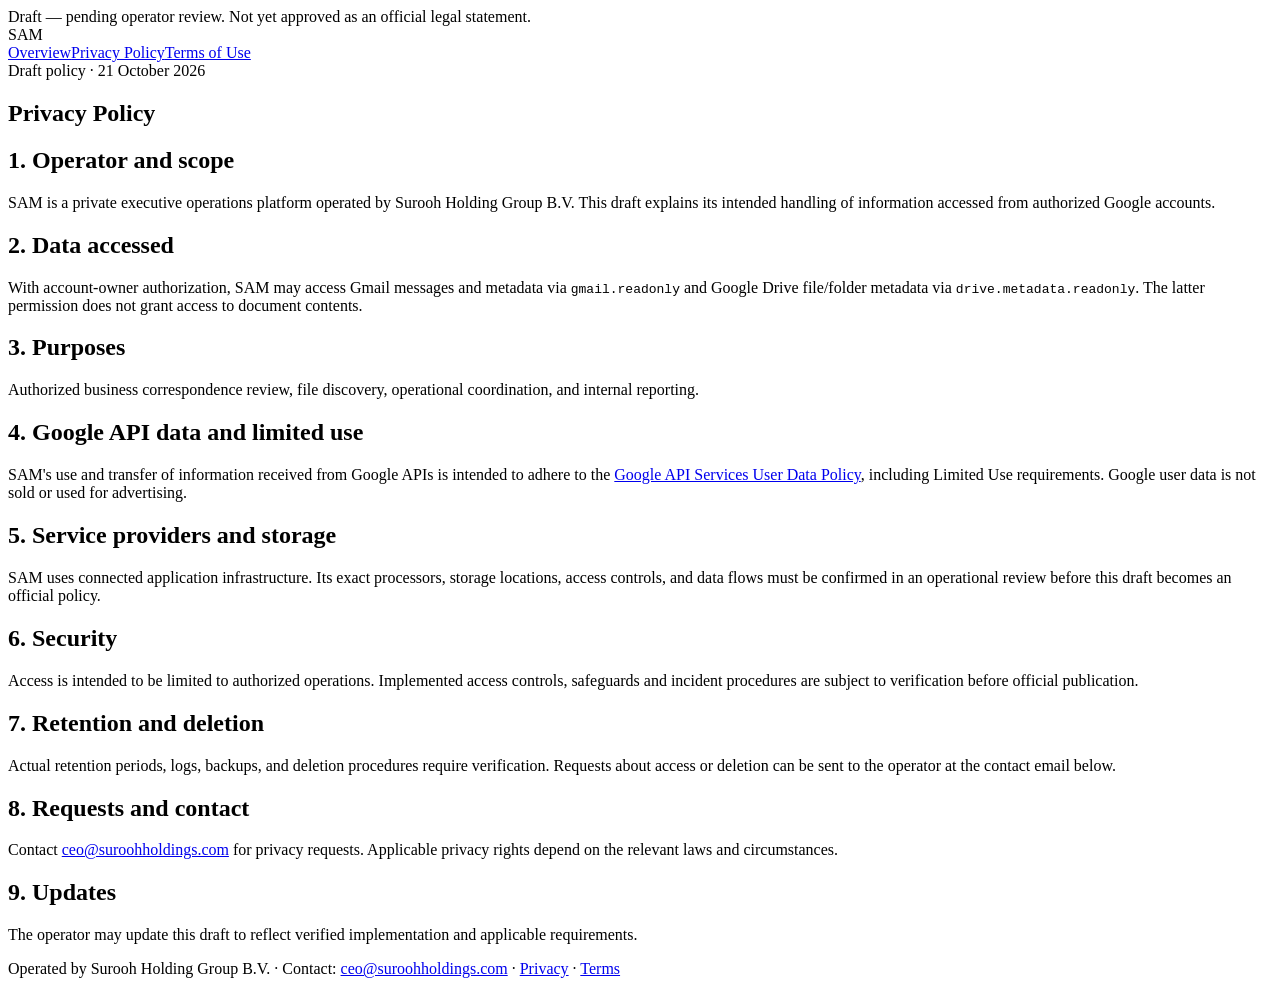
==== public/privacy/index.html @ 76f7ca2b "Add draft SAM public information pages" ====
<!doctype html><html lang="en"><head><meta charset="utf-8"><meta name="viewport" content="width=device-width,initial-scale=1"><title>Privacy Policy | SAM</title><meta name="description" content="Information about SAM, a private executive operations platform operated by Surooh Holding Group B.V."><link rel="stylesheet" href="/style.css"></head><body><div class="draft">Draft — pending operator review. Not yet approved as an official legal statement.</div><header><div class="brand">SAM</div><nav><a href="/">Overview</a><a href="/privacy/">Privacy Policy</a><a href="/terms/">Terms of Use</a></nav></header><main class="wrap"><article class="panel"><div class="eyebrow">Draft policy · 21 October 2026</div><h1>Privacy Policy</h1><h2>1. Operator and scope</h2><p>SAM is a private executive operations platform operated by Surooh Holding Group B.V. This draft explains its intended handling of information accessed from authorized Google accounts.</p><h2>2. Data accessed</h2><p>With account-owner authorization, SAM may access Gmail messages and metadata via <code>gmail.readonly</code> and Google Drive file/folder metadata via <code>drive.metadata.readonly</code>. The latter permission does not grant access to document contents.</p><h2>3. Purposes</h2><p>Authorized business correspondence review, file discovery, operational coordination, and internal reporting.</p><h2>4. Google API data and limited use</h2><p>SAM's use and transfer of information received from Google APIs is intended to adhere to the <a href="https://developers.google.com/terms/api-services-user-data-policy">Google API Services User Data Policy</a>, including Limited Use requirements. Google user data is not sold or used for advertising.</p><h2>5. Service providers and storage</h2><p>SAM uses connected application infrastructure. Its exact processors, storage locations, access controls, and data flows must be confirmed in an operational review before this draft becomes an official policy.</p><h2>6. Security</h2><p>Access is intended to be limited to authorized operations. Implemented access controls, safeguards and incident procedures are subject to verification before official publication.</p><h2>7. Retention and deletion</h2><p>Actual retention periods, logs, backups, and deletion procedures require verification. Requests about access or deletion can be sent to the operator at the contact email below.</p><h2>8. Requests and contact</h2><p>Contact <a href="mailto:ceo@suroohholdings.com">ceo@suroohholdings.com</a> for privacy requests. Applicable privacy rights depend on the relevant laws and circumstances.</p><h2>9. Updates</h2><p>The operator may update this draft to reflect verified implementation and applicable requirements.</p></article></main><footer>Operated by Surooh Holding Group B.V. · Contact: <a href="mailto:ceo@suroohholdings.com">ceo@suroohholdings.com</a> · <a href="/privacy/">Privacy</a> · <a href="/terms/">Terms</a></footer></body></html>
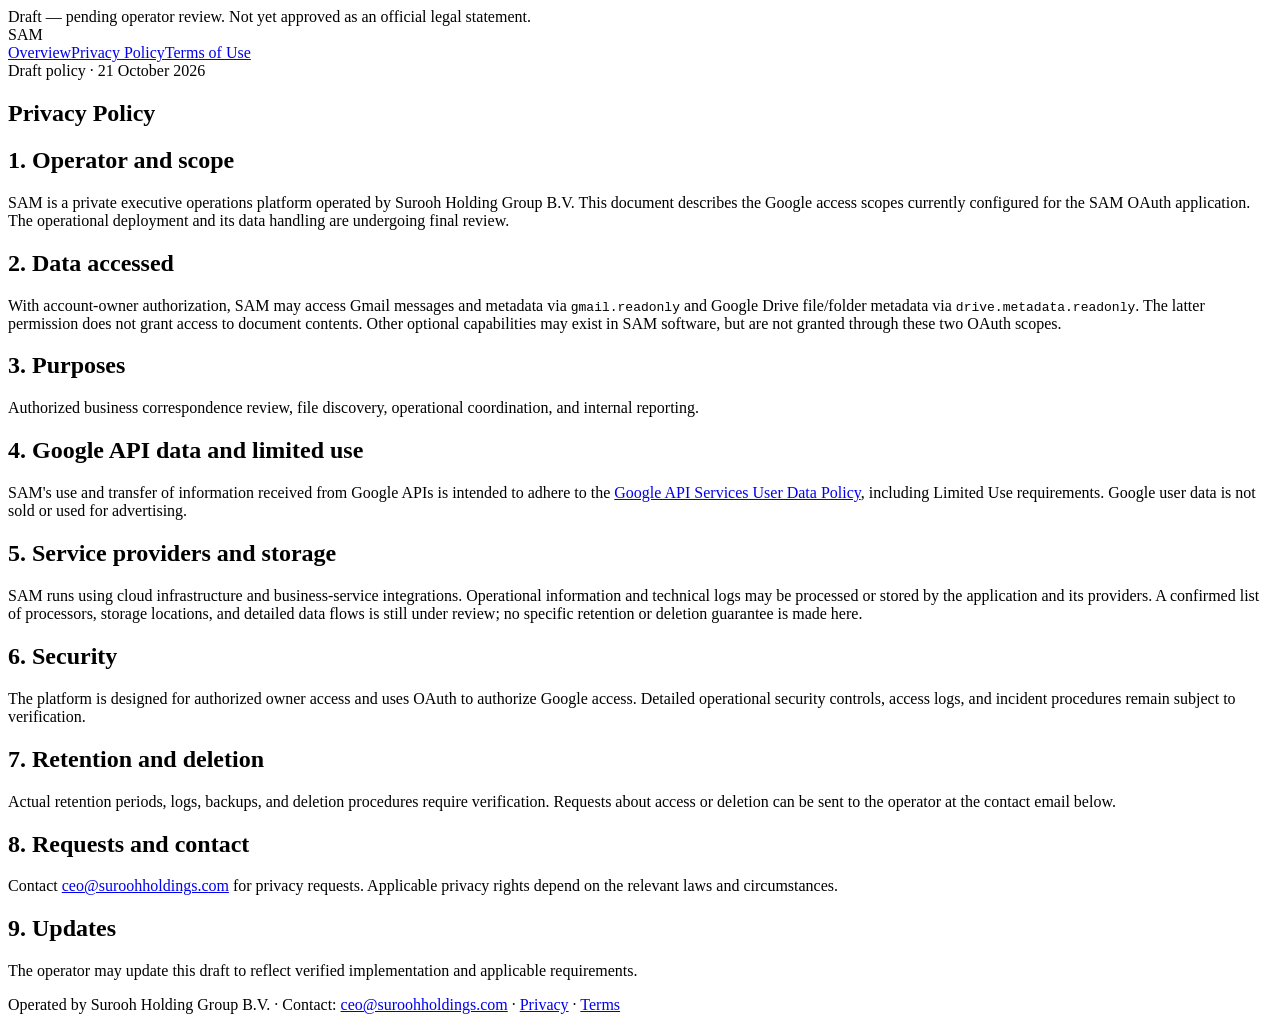
==== commit f9636bc7: "Clarify OAuth scope limits and unresolved operational privacy details" ====
--- a/public/privacy/index.html
+++ b/public/privacy/index.html
@@ -1 +1 @@
-<!doctype html><html lang="en"><head><meta charset="utf-8"><meta name="viewport" content="width=device-width,initial-scale=1"><title>Privacy Policy | SAM</title><meta name="description" content="Information about SAM, a private executive operations platform operated by Surooh Holding Group B.V."><link rel="stylesheet" href="/style.css"></head><body><div class="draft">Draft — pending operator review. Not yet approved as an official legal statement.</div><header><div class="brand">SAM</div><nav><a href="/">Overview</a><a href="/privacy/">Privacy Policy</a><a href="/terms/">Terms of Use</a></nav></header><main class="wrap"><article class="panel"><div class="eyebrow">Draft policy · 21 October 2026</div><h1>Privacy Policy</h1><h2>1. Operator and scope</h2><p>SAM is a private executive operations platform operated by Surooh Holding Group B.V. This draft explains its intended handling of information accessed from authorized Google accounts.</p><h2>2. Data accessed</h2><p>With account-owner authorization, SAM may access Gmail messages and metadata via <code>gmail.readonly</code> and Google Drive file/folder metadata via <code>drive.metadata.readonly</code>. The latter permission does not grant access to document contents.</p><h2>3. Purposes</h2><p>Authorized business correspondence review, file discovery, operational coordination, and internal reporting.</p><h2>4. Google API data and limited use</h2><p>SAM's use and transfer of information received from Google APIs is intended to adhere to the <a href="https://developers.google.com/terms/api-services-user-data-policy">Google API Services User Data Policy</a>, including Limited Use requirements. Google user data is not sold or used for advertising.</p><h2>5. Service providers and storage</h2><p>SAM uses connected application infrastructure. Its exact processors, storage locations, access controls, and data flows must be confirmed in an operational review before this draft becomes an official policy.</p><h2>6. Security</h2><p>Access is intended to be limited to authorized operations. Implemented access controls, safeguards and incident procedures are subject to verification before official publication.</p><h2>7. Retention and deletion</h2><p>Actual retention periods, logs, backups, and deletion procedures require verification. Requests about access or deletion can be sent to the operator at the contact email below.</p><h2>8. Requests and contact</h2><p>Contact <a href="mailto:ceo@suroohholdings.com">ceo@suroohholdings.com</a> for privacy requests. Applicable privacy rights depend on the relevant laws and circumstances.</p><h2>9. Updates</h2><p>The operator may update this draft to reflect verified implementation and applicable requirements.</p></article></main><footer>Operated by Surooh Holding Group B.V. · Contact: <a href="mailto:ceo@suroohholdings.com">ceo@suroohholdings.com</a> · <a href="/privacy/">Privacy</a> · <a href="/terms/">Terms</a></footer></body></html>+<!doctype html><html lang="en"><head><meta charset="utf-8"><meta name="viewport" content="width=device-width,initial-scale=1"><title>Privacy Policy | SAM</title><meta name="description" content="Information about SAM, a private executive operations platform operated by Surooh Holding Group B.V."><link rel="stylesheet" href="/style.css"></head><body><div class="draft">Draft — pending operator review. Not yet approved as an official legal statement.</div><header><div class="brand">SAM</div><nav><a href="/">Overview</a><a href="/privacy/">Privacy Policy</a><a href="/terms/">Terms of Use</a></nav></header><main class="wrap"><article class="panel"><div class="eyebrow">Draft policy · 21 October 2026</div><h1>Privacy Policy</h1><h2>1. Operator and scope</h2><p>SAM is a private executive operations platform operated by Surooh Holding Group B.V. This document describes the Google access scopes currently configured for the SAM OAuth application. The operational deployment and its data handling are undergoing final review.</p><h2>2. Data accessed</h2><p>With account-owner authorization, SAM may access Gmail messages and metadata via <code>gmail.readonly</code> and Google Drive file/folder metadata via <code>drive.metadata.readonly</code>. The latter permission does not grant access to document contents. Other optional capabilities may exist in SAM software, but are not granted through these two OAuth scopes.</p><h2>3. Purposes</h2><p>Authorized business correspondence review, file discovery, operational coordination, and internal reporting.</p><h2>4. Google API data and limited use</h2><p>SAM's use and transfer of information received from Google APIs is intended to adhere to the <a href="https://developers.google.com/terms/api-services-user-data-policy">Google API Services User Data Policy</a>, including Limited Use requirements. Google user data is not sold or used for advertising.</p><h2>5. Service providers and storage</h2><p>SAM runs using cloud infrastructure and business-service integrations. Operational information and technical logs may be processed or stored by the application and its providers. A confirmed list of processors, storage locations, and detailed data flows is still under review; no specific retention or deletion guarantee is made here.</p><h2>6. Security</h2><p>The platform is designed for authorized owner access and uses OAuth to authorize Google access. Detailed operational security controls, access logs, and incident procedures remain subject to verification.</p><h2>7. Retention and deletion</h2><p>Actual retention periods, logs, backups, and deletion procedures require verification. Requests about access or deletion can be sent to the operator at the contact email below.</p><h2>8. Requests and contact</h2><p>Contact <a href="mailto:ceo@suroohholdings.com">ceo@suroohholdings.com</a> for privacy requests. Applicable privacy rights depend on the relevant laws and circumstances.</p><h2>9. Updates</h2><p>The operator may update this draft to reflect verified implementation and applicable requirements.</p></article></main><footer>Operated by Surooh Holding Group B.V. · Contact: <a href="mailto:ceo@suroohholdings.com">ceo@suroohholdings.com</a> · <a href="/privacy/">Privacy</a> · <a href="/terms/">Terms</a></footer></body></html>
